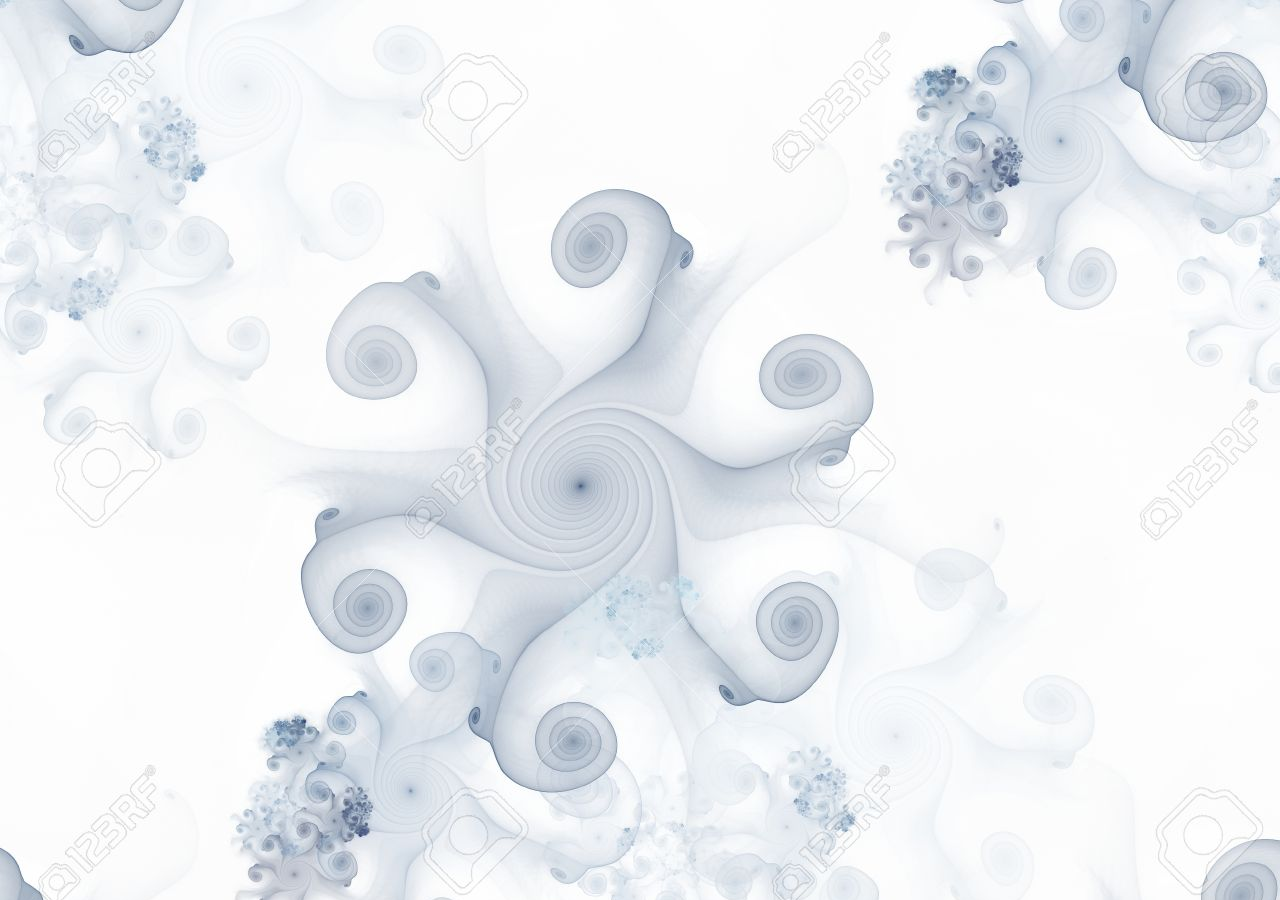
==== datos_recibidos.html @ fdb4bc8f "proyectoesteban" ====
<!DOCTYPE html>
<html lang="en">

<head>
    <meta charset="UTF-8">
    <meta name="viewport" content="width=device-width, initial-scale=1.0">
    <title>Document</title>
    <style>
        .fondo {
            background-image: url(fondo.jpg);
        }
    </style>
</head>

<body class="fondo">

</body>

</html>
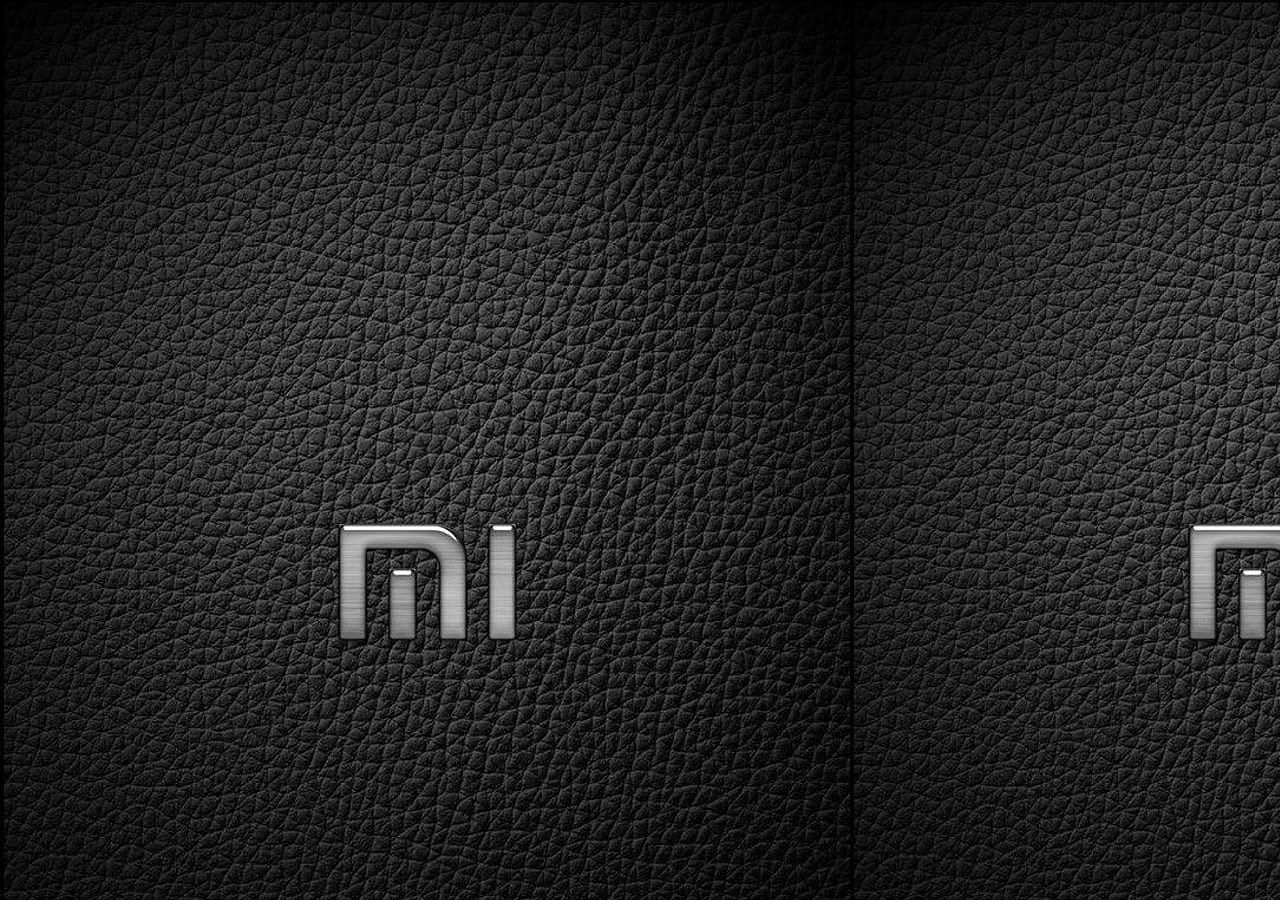
==== commit e4ccd4f8: "prueba bootstrap er the commit message for your changes. Lines starting" ====
--- a/datos_recibidos.html
+++ b/datos_recibidos.html
@@ -7,7 +7,7 @@
     <title>Document</title>
     <style>
         .fondo {
-            background-image: url(fondo.jpg);
+            background-image: url(xiaomi_fondo.jpg);
         }
     </style>
 </head>
